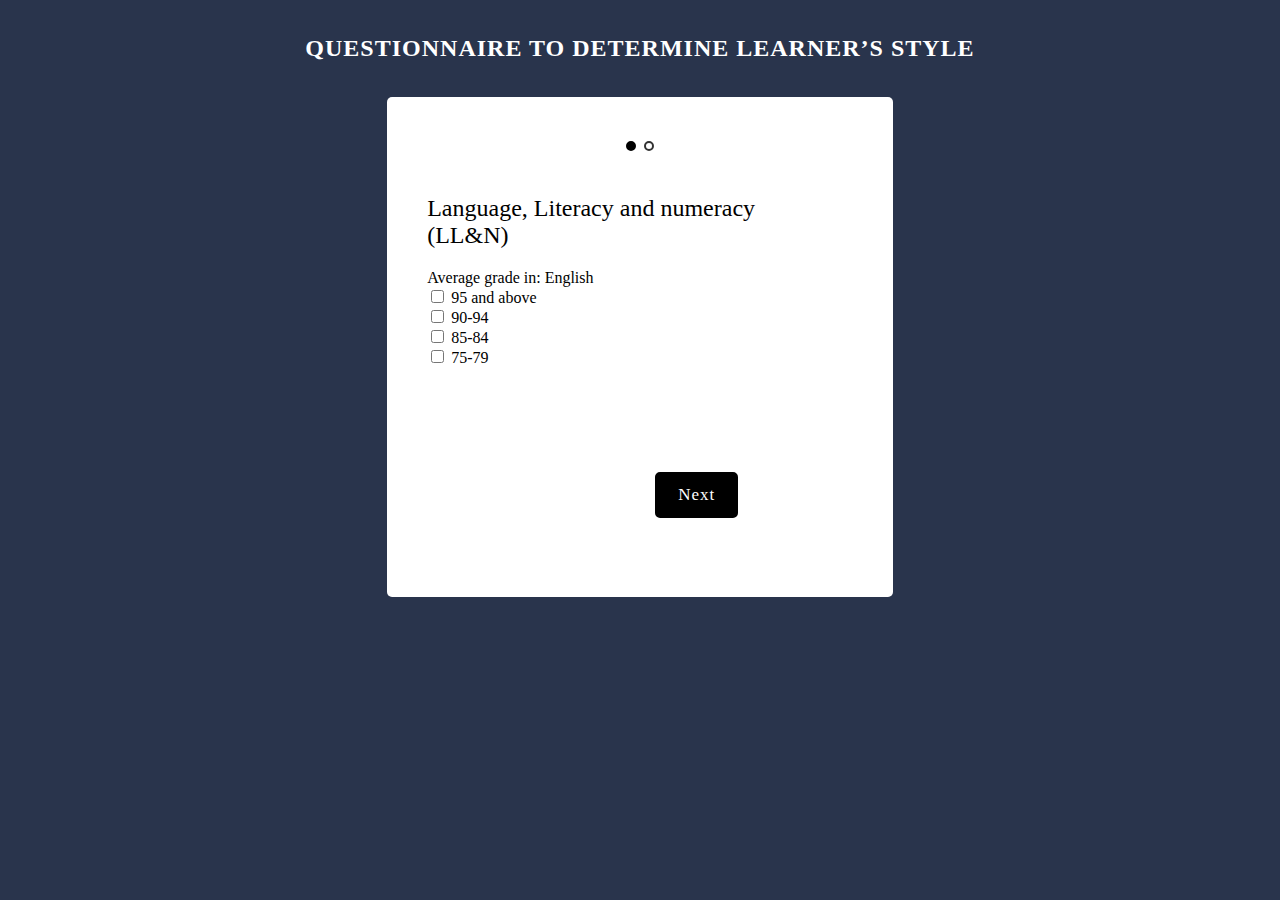
==== user-dashboard/questionnare.html @ 601c0f03 "commit" ====
<!DOCTYPE html>
<html lang="en">
<head>
    <meta charset="UTF-8">
    <meta http-equiv="X-UA-Compatible" content="IE=edge">
    <meta name="viewport" content="width=device-width, initial-scale=1.0">
    <title>Questionnare for learners</title>
    <!-- <link rel="stylesheet" href="/css/bootstrap-4.6.0-dist/css/bootstrap.min.css">
    <script src="/js/jquery-3.6.0.min.js"></script>
    <script src="/js/popper.min.js"></script>
    <script src="/css/bootstrap-4.6.0-dist/js/bootstrap.min.js"></script> -->
    <link rel="stylesheet" href="/css/sweetalert2.min.css">
    <link rel="stylesheet" href="/user-dashboard/css/mycss.css">
</head>
<body>
    <h2>QUESTIONNAIRE TO DETERMINE LEARNER’S STYLE</h2>
    <form action="" id="regForm">
        <div style="overflow: auto;padding-bottom: 40px;" class="step-indicator">
            <span class="step"></span>
            <span class="step"></span>
        </div>
        <div class="tab">
            <span class="tab-title">Language, Literacy and numeracy (LL&N)</span>
            <span class="tab-sub">Average grade in: English</span> <br>

            <input type="checkbox" id="grade-above" name="grade-above" value="grade-above"oninput="this.className=''">
            <label for="grade-above"> 95 and above</label><br>
            <input type="checkbox" id="grade-90" name="grade-90" value="grade-90"oninput="this.className=''">
            <label for="grade-90"> 90-94</label><br>
            <input type="checkbox" id="grade85" name="grade85" value="grade85"oninput="this.className=''">
            <label for="grade85"> 85-84</label><br>
            <input type="checkbox" id="grade75" name="grade75" value="grade75"oninput="this.className=''">
            <label for="grade75"> 75-79 </label>
        </div>

        <div class="tab">
            <!-- <span class="tab-title">Language, Literacy and numeracy (LL&N)</span> -->
            <span class="tab-sub">Average grade in: Math</span> <br>

            <input type="checkbox" id="grade-above" name="grade-above" value="grade-above" oninput="this.className=''">
            <label for="grade-above"> 95 and above</label><br>

            <input type="checkbox" id="grade-90" name="grade-90" value="grade-90"oninput="this.className=''">
            <label for="grade-90"> 90-94</label><br>

            <input type="checkbox" id="grade85" name="grade85" value="grade85"oninput="this.className=''">
            <label for="grade85"> 85-84</label><br>

            <input type="checkbox" id="grade75" name="grade75" value="grade75"oninput="this.className=''">
            <label for="grade75"> 75-79 </label>
        </div>

        <div style="overflow: auto;">
            <div id="buttonss" style="float: right;">
                <button type="button" id="prevBtn" onclick="nextPrev(-1)">Back</button>
                <button type="button" id="nextBtn" onclick="nextPrev(1)">Next</button>
        </div>

    </form>

    <script src="/css/sweetalert2.all.min.js"></script>
    <script src="/user-dashboard/js/myjs.js"></script>
</body>
</html>
---- user-dashboard/css/mycss.css ----
@font-face {
    font-family: poppins;
    src: url('../assets/Poppins/Poppins-Regular.ttf');
}

*{
    box-sizing: border-box;
    font-family: poppins;
}
:root {
    --primary: #29344C;
    --secondary: #ffffff;
}
body {
    background-color: var(--primary);
    color: #000;
}

h2 {
    color: #ffffff;
    text-align: center;
    letter-spacing: 1px;
    padding: 15px;
}
#regForm {
    background-color: var(--secondary);
    margin: 0 auto;
    padding: 40px;
    width: 40%;
    height: 500px;
    border-radius: 5px;
    position: relative;
}

span.tab-title {
    display: flex;
    justify-content: center;
    font-size: 24px;
    font-weight: 500;
}

#buttonss {
    display: flex;
    position: absolute;
    left: 53%;
    top: 75%;
}

.tab{
    display: none;
}

button {
    background-color: #000000;
    color: var(--secondary);
    padding: 10px 20px;
    font-size: 17px;
    cursor: pointer;
    border-radius: 5px;
    letter-spacing: 1px;
    border: 3px solid #000;
}

button:hover {
    opacity: 0.8;
}

#prevBtn {
    background-color: #ffffff;
    color: #000000;
    margin-right: 10px;
}
#prevBtn:hover{
    font-weight: 600;
    opacity: 1;
}

.step {
    height: 10px;
    width: 10px;
    margin: 0 2px;
    background-color: #ffffff;
    border: 2px solid #000;
    display: inline-block;
    border-radius: 50%;
    opacity: 0.8;
}

.step.active {
    opacity: 1;
    background-color: #000000;
}

.tab-title {
    margin-bottom: 20px;
    margin-right: 20px;
}

.step-indicator {
    text-align: center;
}
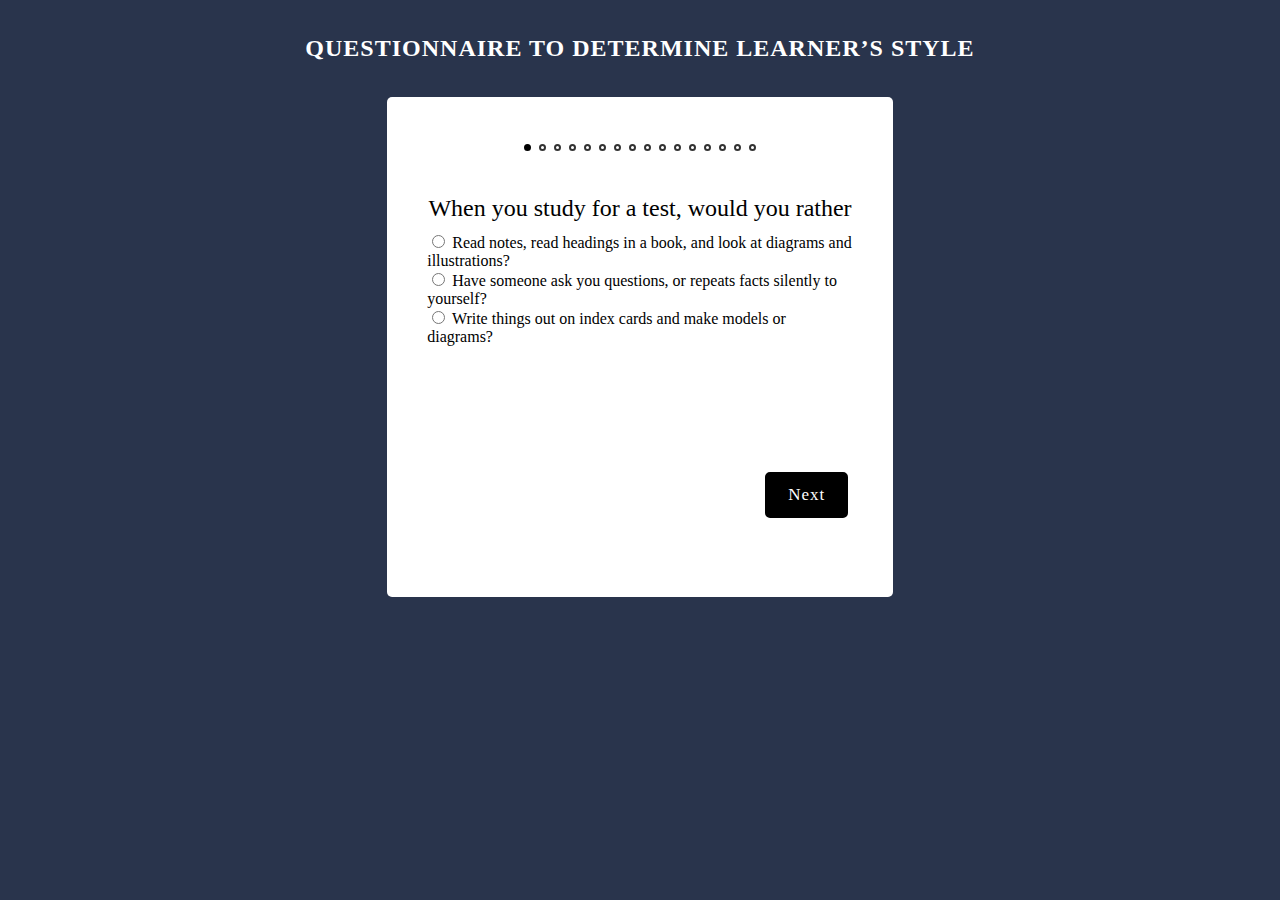
==== commit 9106db9e: "commit" ====
--- a/user-dashboard/questionnare.html
+++ b/user-dashboard/questionnare.html
@@ -18,36 +18,269 @@
         <div style="overflow: auto;padding-bottom: 40px;" class="step-indicator">
             <span class="step"></span>
             <span class="step"></span>
-        </div>
-        <div class="tab">
-            <span class="tab-title">Language, Literacy and numeracy (LL&N)</span>
-            <span class="tab-sub">Average grade in: English</span> <br>
-
-            <input type="checkbox" id="grade-above" name="grade-above" value="grade-above"oninput="this.className=''">
-            <label for="grade-above"> 95 and above</label><br>
-            <input type="checkbox" id="grade-90" name="grade-90" value="grade-90"oninput="this.className=''">
-            <label for="grade-90"> 90-94</label><br>
-            <input type="checkbox" id="grade85" name="grade85" value="grade85"oninput="this.className=''">
-            <label for="grade85"> 85-84</label><br>
-            <input type="checkbox" id="grade75" name="grade75" value="grade75"oninput="this.className=''">
-            <label for="grade75"> 75-79 </label>
-        </div>
-
-        <div class="tab">
-            <!-- <span class="tab-title">Language, Literacy and numeracy (LL&N)</span> -->
-            <span class="tab-sub">Average grade in: Math</span> <br>
-
-            <input type="checkbox" id="grade-above" name="grade-above" value="grade-above" oninput="this.className=''">
-            <label for="grade-above"> 95 and above</label><br>
-
-            <input type="checkbox" id="grade-90" name="grade-90" value="grade-90"oninput="this.className=''">
-            <label for="grade-90"> 90-94</label><br>
-
-            <input type="checkbox" id="grade85" name="grade85" value="grade85"oninput="this.className=''">
-            <label for="grade85"> 85-84</label><br>
-
-            <input type="checkbox" id="grade75" name="grade75" value="grade75"oninput="this.className=''">
-            <label for="grade75"> 75-79 </label>
+            <span class="step"></span>
+            <span class="step"></span>
+            <span class="step"></span>
+            <span class="step"></span>
+            <span class="step"></span>
+            <span class="step"></span>
+            <span class="step"></span>
+            <span class="step"></span>
+            <span class="step"></span>
+            <span class="step"></span>
+            <span class="step"></span>
+            <span class="step"></span>
+            <span class="step"></span>
+            <span class="step"></span>
+        </div>
+        <div class="tab">
+            <span class="tab-title">When you study for a test, would you rather</span>
+            <!-- <span class="tab-sub"></span> <br> -->
+
+            <input type="radio" id="co-1" name="tr-1" value="co-1" oninput="this.className=''">
+            <label for="read">Read notes, read headings in a book, and look at diagrams and illustrations?</label><br>
+            <input type="radio" id="co-2" name="tr-1" value="co-2" oninput="this.className=''">
+            <label for="co-2">Have someone ask you questions, or repeats facts silently to yourself?</label><br>
+            <input type="radio" id="co-3" name="tr-1" value="co-3" oninput="this.className=''">
+            <label for="co-3">Write things out on index cards and make models or diagrams?</label><br>
+        </div>
+
+        <div class="tab">
+            <span class="tab-title">Which of these do you do when you listen to music?
+            </span>
+            <!-- <span class="tab-sub">Average grade in: Math</span> <br> -->
+
+            <input type="radio" id="co-1" name="tr-1" value="co-1" oninput="this.className=''">
+            <label for="read">Daydream (see things that go with the music?
+            </label><br>
+            <input type="radio" id="co-2" name="tr-1" value="co-2" oninput="this.className=''">
+            <label for="co-2">Hum along</label><br>
+            <input type="radio" id="co-3" name="tr-1" value="co-3" oninput="this.className=''">
+            <label for="co-3">Move with the music, tap your foot, etc.
+            </label><br>
+        </div>
+
+        <div class="tab">
+            <span class="tab-title">When you read for fun, do you prefer?
+            </span>
+            <!-- <span class="tab-sub">Average grade in: Math</span> <br> -->
+
+            <input type="radio" id="co-1" name="tr-1" value="co-1" oninput="this.className=''">
+            <label for="read">Make a list, organize the steps, and check them off as they are done?
+            </label><br>
+            <input type="radio" id="co-2" name="tr-1" value="co-2" oninput="this.className=''">
+            <label for="co-2">Make a few phone calls and talk to friends or experts?</label><br>
+            <input type="radio" id="co-3" name="tr-1" value="co-3" oninput="this.className=''">
+            <label for="co-3">Make a model of the problem or walk through all the steps in your mind?
+            </label><br>
+        </div>
+
+        <div class="tab">
+            <span class="tab-title">When you read for fun?
+            </span>
+            <!-- <span class="tab-sub">Average grade in: Math</span> <br> -->
+
+            <input type="radio" id="co-1" name="tr-1" value="co-1" oninput="this.className=''">
+            <label for="read">A travel book with a lot of pictures in it?
+            </label><br>
+            <input type="radio" id="co-2" name="tr-1" value="co-2" oninput="this.className=''">
+            <label for="co-2">A mystery book with a lot of conversation in it?
+            </label><br>
+            <input type="radio" id="co-3" name="tr-1" value="co-3" oninput="this.className=''">
+            <label for="co-3">A book where you answer questions and solve problems?
+            </label><br>
+        </div>
+
+        <div class="tab">
+            <span class="tab-title">To learn how a computer works, would you rather?
+            </span>
+            <!-- <span class="tab-sub">Average grade in: Math</span> <br> -->
+
+            <input type="radio" id="co-1" name="tr-1" value="co-1" oninput="this.className=''">
+            <label for="read">Watch a movie about it?
+            </label><br>
+            <input type="radio" id="co-2" name="tr-1" value="co-2" oninput="this.className=''">
+            <label for="co-2">Listen to someone explain it?
+            </label><br>
+            <input type="radio" id="co-3" name="tr-1" value="co-3" oninput="this.className=''">
+            <label for="co-3">Take the computer apart and try to figure it out yourself?
+            </label><br>
+        </div>
+
+        <div class="tab">
+            <span class="tab-title">You have just entered a science museum, what will you do first?
+            </span>
+            <!-- <span class="tab-sub">Average grade in: Math</span> <br> -->
+
+            <input type="radio" id="co-1" name="tr-1" value="co-1" oninput="this.className=''">
+            <label for="read">Look around and find a map showing the locations of the various exhibits?
+            </label><br>
+            <input type="radio" id="co-2" name="tr-1" value="co-2" oninput="this.className=''">
+            <label for="co-2">Talk to a museum guide and ask about exhibits?
+            </label><br>
+            <input type="radio" id="co-3" name="tr-1" value="co-3" oninput="this.className=''">
+            <label for="co-3">Go into the first exhibit that looks interested and read directions later?
+            </label><br>
+        </div>
+
+        <div class="tab">
+            <span class="tab-title">What kind of restaurant would you rather not go to?
+            </span>
+            <!-- <span class="tab-sub">Average grade in: Math</span> <br> -->
+
+            <input type="radio" id="co-1" name="tr-1" value="co-1" oninput="this.className=''">
+            <label for="read">One with the lights too bright?
+            </label><br>
+            <input type="radio" id="co-2" name="tr-1" value="co-2" oninput="this.className=''">
+            <label for="co-2">One with the music too loud?
+            </label><br>
+            <input type="radio" id="co-3" name="tr-1" value="co-3" oninput="this.className=''">
+            <label for="co-3">One with uncomfortable chairs?
+            </label><br>
+        </div>
+
+        <div class="tab">
+            <span class="tab-title">Would you rather go to?
+            </span>
+            <!-- <span class="tab-sub">Average grade in: Math</span> <br> -->
+
+            <input type="radio" id="co-1" name="tr-1" value="co-1" oninput="this.className=''">
+            <label for="read">An art class?
+            </label><br>
+            <input type="radio" id="co-2" name="tr-1" value="co-2" oninput="this.className=''">
+            <label for="co-2">A music class?
+            </label><br>
+            <input type="radio" id="co-3" name="tr-1" value="co-3" oninput="this.className=''">
+            <label for="co-3">An exercise class?
+            </label><br>
+        </div>
+
+        <div class="tab">
+            <span class="tab-title">Which are you most likely to do when you are happy?
+            </span>
+            <!-- <span class="tab-sub">Average grade in: Math</span> <br> -->
+
+            <input type="radio" id="co-1" name="tr-1" value="co-1" oninput="this.className=''">
+            <label for="read">grin
+            </label><br>
+            <input type="radio" id="co-2" name="tr-1" value="co-2" oninput="this.className=''">
+            <label for="co-2">Shout with joy
+            </label><br>
+            <input type="radio" id="co-3" name="tr-1" value="co-3" oninput="this.className=''">
+            <label for="co-3">Jump for joy
+            </label><br>
+        </div>
+
+        <div class="tab">
+            <span class="tab-title">If you were at a party, what would you be most likely to remember the next day?
+            </span>
+            <!-- <span class="tab-sub">Average grade in: Math</span> <br> -->
+
+            <input type="radio" id="co-1" name="tr-1" value="co-1" oninput="this.className=''">
+            <label for="read">The faces of the people there, but not the names
+            </label><br>
+            <input type="radio" id="co-2" name="tr-1" value="co-2" oninput="this.className=''">
+            <label for="co-2">The names but not the faces
+            </label><br>
+            <input type="radio" id="co-3" name="tr-1" value="co-3" oninput="this.className=''">
+            <label for="co-3">The things you did and said while you were there
+            </label><br>
+        </div>
+
+        <div class="tab">
+            <span class="tab-title">When you see the word “d-o-g”, what do you do first?
+            </span>
+            <!-- <span class="tab-sub">Average grade in: Math</span> <br> -->
+
+            <input type="radio" id="co-1" name="tr-1" value="co-1" oninput="this.className=''">
+            <label for="read">Think of a picture of a particular dog
+            </label><br>
+            <input type="radio" id="co-2" name="tr-1" value="co-2" oninput="this.className=''">
+            <label for="co-2">Say the word “dog” to yourself silently
+            </label><br>
+            <input type="radio" id="co-3" name="tr-1" value="co-3" oninput="this.className=''">
+            <label for="co-3">Sense the feeling of being with a dog(petting it , running with it, etc.)
+            </label><br>
+        </div>
+
+        <div class="tab">
+            <span class="tab-title">When you tell a story, would you rather
+            </span>
+            <!-- <span class="tab-sub">Average grade in: Math</span> <br> -->
+
+            <input type="radio" id="co-1" name="tr-1" value="co-1" oninput="this.className=''">
+            <label for="read">Write it?
+            </label><br>
+            <input type="radio" id="co-2" name="tr-1" value="co-2" oninput="this.className=''">
+            <label for="co-2">Tell it out loud?
+            </label><br>
+            <input type="radio" id="co-3" name="tr-1" value="co-3" oninput="this.className=''">
+            <label for="co-3">Act it out?
+            </label><br>
+        </div>
+
+        <div class="tab">
+            <span class="tab-title">What is the most distracting for you when you are trying to concentrate?
+            </span>
+            <!-- <span class="tab-sub">Average grade in: Math</span> <br> -->
+
+            <input type="radio" id="co-1" name="tr-1" value="co-1" oninput="this.className=''">
+            <label for="read">Visual distractions
+            </label><br>
+            <input type="radio" id="co-2" name="tr-1" value="co-2" oninput="this.className=''">
+            <label for="co-2">noises
+            </label><br>
+            <input type="radio" id="co-3" name="tr-1" value="co-3" oninput="this.className=''">
+            <label for="co-3">Others sensations like, hunger, tight shoes, or worry
+            </label><br>
+        </div>
+
+        <div class="tab">
+            <span class="tab-title">What are you most likely to do when you are angry?
+            </span>
+            <!-- <span class="tab-sub">Average grade in: Math</span> <br> -->
+
+            <input type="radio" id="co-1" name="tr-1" value="co-1" oninput="this.className=''">
+            <label for="read">scowl
+            </label><br>
+            <input type="radio" id="co-2" name="tr-1" value="co-2" oninput="this.className=''">
+            <label for="co-2">Shout or “blow up”
+            </label><br>
+            <input type="radio" id="co-3" name="tr-1" value="co-3" oninput="this.className=''">
+            <label for="co-3">Stomp off and slam doors
+            </label><br>
+        </div>
+
+        <div class="tab">
+            <span class="tab-title">When are you aren’t sure how to spell a word, which of these are you most likely to do?
+            </span>
+            <!-- <span class="tab-sub">Average grade in: Math</span> <br> -->
+
+            <input type="radio" id="co-1" name="tr-1" value="co-1" oninput="this.className=''">
+            <label for="read">Write it out to see if it looks right
+            </label><br>
+            <input type="radio" id="co-2" name="tr-1" value="co-2" oninput="this.className=''">
+            <label for="co-2">Sound it out
+            </label><br>
+            <input type="radio" id="co-3" name="tr-1" value="co-3" oninput="this.className=''">
+            <label for="co-3">Write it out to see if it feels right
+            </label><br>
+        </div>
+
+        <div class="tab">
+            <span class="tab-title">Which are you most likely to do when standing in along line at the movies?
+            </span>
+            <!-- <span class="tab-sub">Average grade in: Math</span> <br> -->
+
+            <input type="radio" id="co-1" name="tr-1" value="co-1" oninput="this.className=''">
+            <label for="read">Look at posters advertising other movies
+            </label><br>
+            <input type="radio" id="co-2" name="tr-1" value="co-2" oninput="this.className=''">
+            <label for="co-2">Talk to the person next to you
+            </label><br>
+            <input type="radio" id="co-3" name="tr-1" value="co-3" oninput="this.className=''">
+            <label for="co-3">Tap your foot or move around in some other way
+            </label><br>
         </div>
 
         <div style="overflow: auto;">
--- a/user-dashboard/css/mycss.css
+++ b/user-dashboard/css/mycss.css
@@ -74,10 +74,13 @@
     font-weight: 600;
     opacity: 1;
 }
-
+#nextBtn{
+    position: absolute;
+    left: 110px;
+}
 .step {
-    height: 10px;
-    width: 10px;
+    height: 7px;
+    width: 7px;
     margin: 0 2px;
     background-color: #ffffff;
     border: 2px solid #000;
@@ -92,10 +95,14 @@
 }
 
 .tab-title {
-    margin-bottom: 20px;
-    margin-right: 20px;
+    margin-bottom: 10px;
 }
 
 .step-indicator {
     text-align: center;
-}+}
+
+.daform {
+    width: 90%;
+    text-align: center;
+}
